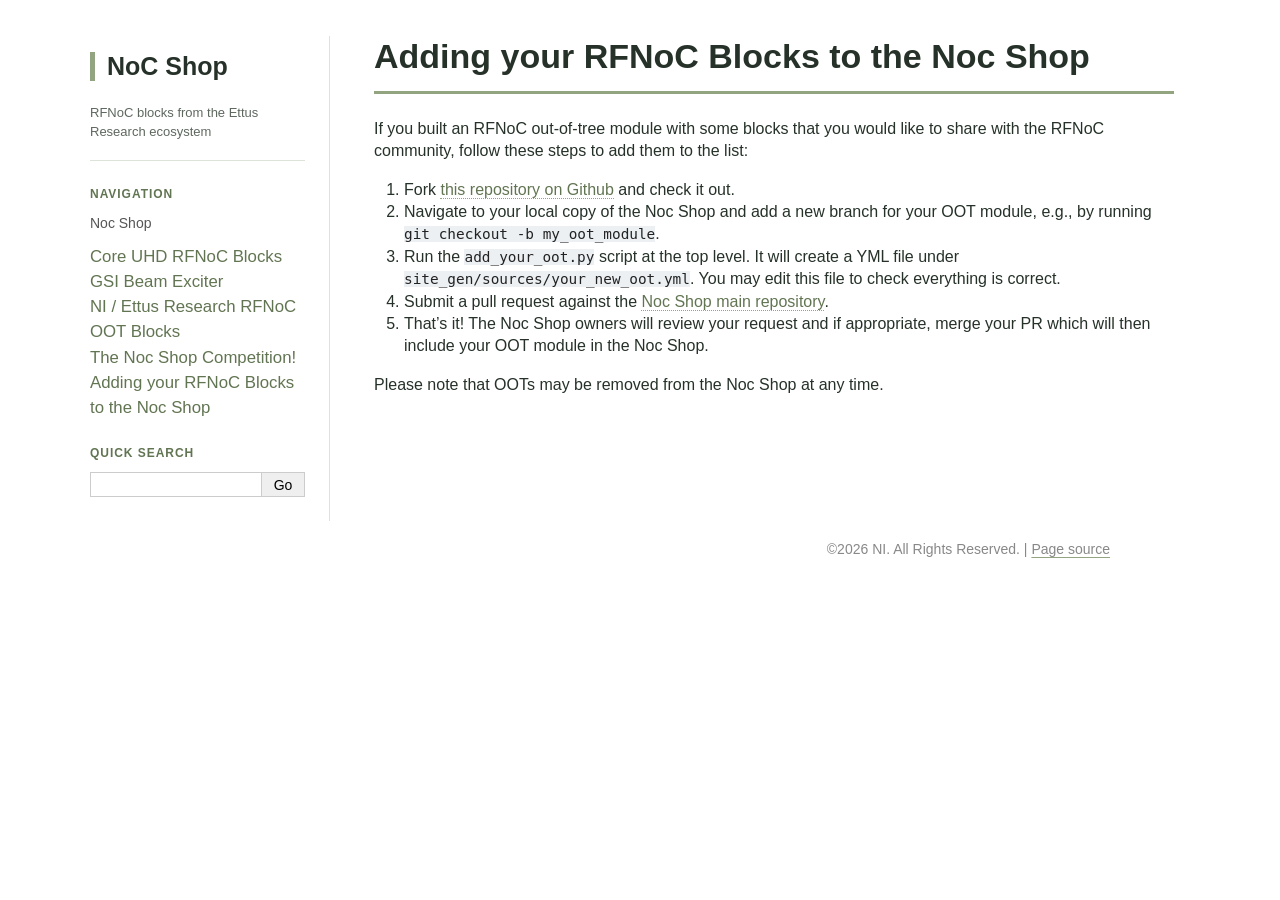
==== docs/add_your_oot.html @ ff435aef "Update pages" ====
<!DOCTYPE html>

<html lang="en" data-content_root="./">
  <head>
    <meta charset="utf-8" />
    <meta name="viewport" content="width=device-width, initial-scale=1.0" /><meta name="viewport" content="width=device-width, initial-scale=1" />

    <title>Adding your RFNoC Blocks to the Noc Shop &#8212; NoC Shop  documentation</title>
    <link rel="stylesheet" type="text/css" href="_static/pygments.css?v=4f649999" />
    <link rel="stylesheet" type="text/css" href="_static/alabaster.css?v=cb25574f" />
    <script src="_static/documentation_options.js?v=5929fcd5"></script>
    <script src="_static/doctools.js?v=888ff710"></script>
    <script src="_static/sphinx_highlight.js?v=dc90522c"></script>
    <link rel="index" title="Index" href="genindex.html" />
    <link rel="search" title="Search" href="search.html" />
    <link rel="prev" title="The Noc Shop Competition!" href="competition.html" />
   
  <link rel="stylesheet" href="_static/custom.css" type="text/css" />
  
  
  <meta name="viewport" content="width=device-width, initial-scale=0.9, maximum-scale=0.9" />

  </head><body>
  

    <div class="document">
      <div class="documentwrapper">
        <div class="bodywrapper">
          

          <div class="body" role="main">
            
  <section id="adding-your-rfnoc-blocks-to-the-noc-shop">
<h1>Adding your RFNoC Blocks to the Noc Shop<a class="headerlink" href="#adding-your-rfnoc-blocks-to-the-noc-shop" title="Link to this heading">¶</a></h1>
<p>If you built an RFNoC out-of-tree module with some blocks that you would like
to share with the RFNoC community, follow these steps to add them to the list:</p>
<ol class="arabic simple">
<li><p>Fork <a class="reference external" href="https://github.com/EttusResearch/noc-shop/fork">this repository on Github</a> and check it out.</p></li>
<li><p>Navigate to your local copy of the Noc Shop and add a new branch for your
OOT module, e.g., by running <code class="docutils literal notranslate"><span class="pre">git</span> <span class="pre">checkout</span> <span class="pre">-b</span> <span class="pre">my_oot_module</span></code>.</p></li>
<li><p>Run the <code class="docutils literal notranslate"><span class="pre">add_your_oot.py</span></code> script at the top level. It will create a YML
file under <code class="docutils literal notranslate"><span class="pre">site_gen/sources/your_new_oot.yml</span></code>. You may edit this file to
check everything is correct.</p></li>
<li><p>Submit a pull request against the <a class="reference external" href="https://github.com/EttusResearch/noc-shop">Noc Shop main repository</a>.</p></li>
<li><p>That’s it! The Noc Shop owners will review your request and if appropriate,
merge your PR which will then include your OOT module in the Noc Shop.</p></li>
</ol>
<p>Please note that OOTs may be removed from the Noc Shop at any time.</p>
</section>


          </div>
          
        </div>
      </div>
      <div class="sphinxsidebar" role="navigation" aria-label="main navigation">
        <div class="sphinxsidebarwrapper">
<h1 class="logo"><a href="index.html">NoC Shop</a></h1>



<p class="blurb">RFNoC blocks from the Ettus Research ecosystem</p>






<h3>Navigation</h3>
<p class="caption" role="heading"><span class="caption-text">Noc Shop</span></p>
<ul class="current">
<li class="toctree-l1"><a class="reference internal" href="autogen/uhd.html">Core UHD RFNoC Blocks</a></li>
<li class="toctree-l1"><a class="reference internal" href="autogen/rfnoc-beam-exciter.html">GSI Beam Exciter</a></li>
<li class="toctree-l1"><a class="reference internal" href="autogen/rfnoc-oot-blocks.html">NI / Ettus Research RFNoC OOT Blocks</a></li>
<li class="toctree-l1"><a class="reference internal" href="competition.html">The Noc Shop Competition!</a></li>
<li class="toctree-l1 current"><a class="current reference internal" href="#">Adding your RFNoC Blocks to the Noc Shop</a></li>
</ul>

<div class="relations">
<h3>Related Topics</h3>
<ul>
  <li><a href="index.html">Documentation overview</a><ul>
      <li>Previous: <a href="competition.html" title="previous chapter">The Noc Shop Competition!</a></li>
  </ul></li>
</ul>
</div>
<div id="searchbox" style="display: none" role="search">
  <h3 id="searchlabel">Quick search</h3>
    <div class="searchformwrapper">
    <form class="search" action="search.html" method="get">
      <input type="text" name="q" aria-labelledby="searchlabel" autocomplete="off" autocorrect="off" autocapitalize="off" spellcheck="false"/>
      <input type="submit" value="Go" />
    </form>
    </div>
</div>
<script>document.getElementById('searchbox').style.display = "block"</script>








        </div>
      </div>
      <div class="clearer"></div>
    </div>
    <div class="footer">
      &copy;2026 NI. All Rights Reserved.
      
      |
      <a href="_sources/add_your_oot.md.txt"
          rel="nofollow">Page source</a>
    </div>

    

    
  </body>
</html>
---- docs/_static/pygments.css ----
pre { line-height: 125%; }
td.linenos .normal { color: inherit; background-color: transparent; padding-left: 5px; padding-right: 5px; }
span.linenos { color: inherit; background-color: transparent; padding-left: 5px; padding-right: 5px; }
td.linenos .special { color: #000000; background-color: #ffffc0; padding-left: 5px; padding-right: 5px; }
span.linenos.special { color: #000000; background-color: #ffffc0; padding-left: 5px; padding-right: 5px; }
.highlight .hll { background-color: #ffffcc }
.highlight { background: #f8f8f8; }
.highlight .c { color: #8f5902; font-style: italic } /* Comment */
.highlight .err { color: #a40000; border: 1px solid #ef2929 } /* Error */
.highlight .g { color: #000000 } /* Generic */
.highlight .k { color: #004461; font-weight: bold } /* Keyword */
.highlight .l { color: #000000 } /* Literal */
.highlight .n { color: #000000 } /* Name */
.highlight .o { color: #582800 } /* Operator */
.highlight .x { color: #000000 } /* Other */
.highlight .p { color: #000000; font-weight: bold } /* Punctuation */
.highlight .ch { color: #8f5902; font-style: italic } /* Comment.Hashbang */
.highlight .cm { color: #8f5902; font-style: italic } /* Comment.Multiline */
.highlight .cp { color: #8f5902 } /* Comment.Preproc */
.highlight .cpf { color: #8f5902; font-style: italic } /* Comment.PreprocFile */
.highlight .c1 { color: #8f5902; font-style: italic } /* Comment.Single */
.highlight .cs { color: #8f5902; font-style: italic } /* Comment.Special */
.highlight .gd { color: #a40000 } /* Generic.Deleted */
.highlight .ge { color: #000000; font-style: italic } /* Generic.Emph */
.highlight .ges { color: #000000 } /* Generic.EmphStrong */
.highlight .gr { color: #ef2929 } /* Generic.Error */
.highlight .gh { color: #000080; font-weight: bold } /* Generic.Heading */
.highlight .gi { color: #00A000 } /* Generic.Inserted */
.highlight .go { color: #888888 } /* Generic.Output */
.highlight .gp { color: #745334 } /* Generic.Prompt */
.highlight .gs { color: #000000; font-weight: bold } /* Generic.Strong */
.highlight .gu { color: #800080; font-weight: bold } /* Generic.Subheading */
.highlight .gt { color: #a40000; font-weight: bold } /* Generic.Traceback */
.highlight .kc { color: #004461; font-weight: bold } /* Keyword.Constant */
.highlight .kd { color: #004461; font-weight: bold } /* Keyword.Declaration */
.highlight .kn { color: #004461; font-weight: bold } /* Keyword.Namespace */
.highlight .kp { color: #004461; font-weight: bold } /* Keyword.Pseudo */
.highlight .kr { color: #004461; font-weight: bold } /* Keyword.Reserved */
.highlight .kt { color: #004461; font-weight: bold } /* Keyword.Type */
.highlight .ld { color: #000000 } /* Literal.Date */
.highlight .m { color: #990000 } /* Literal.Number */
.highlight .s { color: #4e9a06 } /* Literal.String */
.highlight .na { color: #c4a000 } /* Name.Attribute */
.highlight .nb { color: #004461 } /* Name.Builtin */
.highlight .nc { color: #000000 } /* Name.Class */
.highlight .no { color: #000000 } /* Name.Constant */
.highlight .nd { color: #888888 } /* Name.Decorator */
.highlight .ni { color: #ce5c00 } /* Name.Entity */
.highlight .ne { color: #cc0000; font-weight: bold } /* Name.Exception */
.highlight .nf { color: #000000 } /* Name.Function */
.highlight .nl { color: #f57900 } /* Name.Label */
.highlight .nn { color: #000000 } /* Name.Namespace */
.highlight .nx { color: #000000 } /* Name.Other */
.highlight .py { color: #000000 } /* Name.Property */
.highlight .nt { color: #004461; font-weight: bold } /* Name.Tag */
.highlight .nv { color: #000000 } /* Name.Variable */
.highlight .ow { color: #004461; font-weight: bold } /* Operator.Word */
.highlight .pm { color: #000000; font-weight: bold } /* Punctuation.Marker */
.highlight .w { color: #f8f8f8; text-decoration: underline } /* Text.Whitespace */
.highlight .mb { color: #990000 } /* Literal.Number.Bin */
.highlight .mf { color: #990000 } /* Literal.Number.Float */
.highlight .mh { color: #990000 } /* Literal.Number.Hex */
.highlight .mi { color: #990000 } /* Literal.Number.Integer */
.highlight .mo { color: #990000 } /* Literal.Number.Oct */
.highlight .sa { color: #4e9a06 } /* Literal.String.Affix */
.highlight .sb { color: #4e9a06 } /* Literal.String.Backtick */
.highlight .sc { color: #4e9a06 } /* Literal.String.Char */
.highlight .dl { color: #4e9a06 } /* Literal.String.Delimiter */
.highlight .sd { color: #8f5902; font-style: italic } /* Literal.String.Doc */
.highlight .s2 { color: #4e9a06 } /* Literal.String.Double */
.highlight .se { color: #4e9a06 } /* Literal.String.Escape */
.highlight .sh { color: #4e9a06 } /* Literal.String.Heredoc */
.highlight .si { color: #4e9a06 } /* Literal.String.Interpol */
.highlight .sx { color: #4e9a06 } /* Literal.String.Other */
.highlight .sr { color: #4e9a06 } /* Literal.String.Regex */
.highlight .s1 { color: #4e9a06 } /* Literal.String.Single */
.highlight .ss { color: #4e9a06 } /* Literal.String.Symbol */
.highlight .bp { color: #3465a4 } /* Name.Builtin.Pseudo */
.highlight .fm { color: #000000 } /* Name.Function.Magic */
.highlight .vc { color: #000000 } /* Name.Variable.Class */
.highlight .vg { color: #000000 } /* Name.Variable.Global */
.highlight .vi { color: #000000 } /* Name.Variable.Instance */
.highlight .vm { color: #000000 } /* Name.Variable.Magic */
.highlight .il { color: #990000 } /* Literal.Number.Integer.Long */
---- docs/_static/alabaster.css ----
@import url("basic.css");

/* -- page layout ----------------------------------------------------------- */

body {
    font-family: Georgia, serif;
    font-size: 17px;
    background-color: #fff;
    color: #000;
    margin: 0;
    padding: 0;
}


div.document {
    width: 940px;
    margin: 30px auto 0 auto;
}

div.documentwrapper {
    float: left;
    width: 100%;
}

div.bodywrapper {
    margin: 0 0 0 220px;
}

div.sphinxsidebar {
    width: 220px;
    font-size: 14px;
    line-height: 1.5;
}

hr {
    border: 1px solid #B1B4B6;
}

div.body {
    background-color: #fff;
    color: #3E4349;
    padding: 0 30px 0 30px;
}

div.body > .section {
    text-align: left;
}

div.footer {
    width: 940px;
    margin: 20px auto 30px auto;
    font-size: 14px;
    color: #888;
    text-align: right;
}

div.footer a {
    color: #888;
}

p.caption {
    font-family: inherit;
    font-size: inherit;
}


div.relations {
    display: none;
}


div.sphinxsidebar a {
    color: #444;
    text-decoration: none;
    border-bottom: 1px dotted #999;
}

div.sphinxsidebar a:hover {
    border-bottom: 1px solid #999;
}

div.sphinxsidebarwrapper {
    padding: 18px 10px;
}

div.sphinxsidebarwrapper p.logo {
    padding: 0;
    margin: -10px 0 0 0px;
    text-align: center;
}

div.sphinxsidebarwrapper h1.logo {
    margin-top: -10px;
    text-align: center;
    margin-bottom: 5px;
    text-align: left;
}

div.sphinxsidebarwrapper h1.logo-name {
    margin-top: 0px;
}

div.sphinxsidebarwrapper p.blurb {
    margin-top: 0;
    font-style: normal;
}

div.sphinxsidebar h3,
div.sphinxsidebar h4 {
    font-family: Georgia, serif;
    color: #444;
    font-size: 24px;
    font-weight: normal;
    margin: 0 0 5px 0;
    padding: 0;
}

div.sphinxsidebar h4 {
    font-size: 20px;
}

div.sphinxsidebar h3 a {
    color: #444;
}

div.sphinxsidebar p.logo a,
div.sphinxsidebar h3 a,
div.sphinxsidebar p.logo a:hover,
div.sphinxsidebar h3 a:hover {
    border: none;
}

div.sphinxsidebar p {
    color: #555;
    margin: 10px 0;
}

div.sphinxsidebar ul {
    margin: 10px 0;
    padding: 0;
    color: #000;
}

div.sphinxsidebar ul li.toctree-l1 > a {
    font-size: 120%;
}

div.sphinxsidebar ul li.toctree-l2 > a {
    font-size: 110%;
}

div.sphinxsidebar input {
    border: 1px solid #CCC;
    font-family: Georgia, serif;
    font-size: 1em;
}

div.sphinxsidebar hr {
    border: none;
    height: 1px;
    color: #AAA;
    background: #AAA;

    text-align: left;
    margin-left: 0;
    width: 50%;
}

div.sphinxsidebar .badge {
    border-bottom: none;
}

div.sphinxsidebar .badge:hover {
    border-bottom: none;
}

/* To address an issue with donation coming after search */
div.sphinxsidebar h3.donation {
    margin-top: 10px;
}

/* -- body styles ----------------------------------------------------------- */

a {
    color: #004B6B;
    text-decoration: underline;
}

a:hover {
    color: #6D4100;
    text-decoration: underline;
}

div.body h1,
div.body h2,
div.body h3,
div.body h4,
div.body h5,
div.body h6 {
    font-family: Georgia, serif;
    font-weight: normal;
    margin: 30px 0px 10px 0px;
    padding: 0;
}

div.body h1 { margin-top: 0; padding-top: 0; font-size: 240%; }
div.body h2 { font-size: 180%; }
div.body h3 { font-size: 150%; }
div.body h4 { font-size: 130%; }
div.body h5 { font-size: 100%; }
div.body h6 { font-size: 100%; }

a.headerlink {
    color: #DDD;
    padding: 0 4px;
    text-decoration: none;
}

a.headerlink:hover {
    color: #444;
    background: #EAEAEA;
}

div.body p, div.body dd, div.body li {
    line-height: 1.4em;
}

div.admonition {
    margin: 20px 0px;
    padding: 10px 30px;
    background-color: #EEE;
    border: 1px solid #CCC;
}

div.admonition tt.xref, div.admonition code.xref, div.admonition a tt {
    background-color: #FBFBFB;
    border-bottom: 1px solid #fafafa;
}

div.admonition p.admonition-title {
    font-family: Georgia, serif;
    font-weight: normal;
    font-size: 24px;
    margin: 0 0 10px 0;
    padding: 0;
    line-height: 1;
}

div.admonition p.last {
    margin-bottom: 0;
}

div.highlight {
    background-color: #fff;
}

dt:target, .highlight {
    background: #FAF3E8;
}

div.warning {
    background-color: #FCC;
    border: 1px solid #FAA;
}

div.danger {
    background-color: #FCC;
    border: 1px solid #FAA;
    -moz-box-shadow: 2px 2px 4px #D52C2C;
    -webkit-box-shadow: 2px 2px 4px #D52C2C;
    box-shadow: 2px 2px 4px #D52C2C;
}

div.error {
    background-color: #FCC;
    border: 1px solid #FAA;
    -moz-box-shadow: 2px 2px 4px #D52C2C;
    -webkit-box-shadow: 2px 2px 4px #D52C2C;
    box-shadow: 2px 2px 4px #D52C2C;
}

div.caution {
    background-color: #FCC;
    border: 1px solid #FAA;
}

div.attention {
    background-color: #FCC;
    border: 1px solid #FAA;
}

div.important {
    background-color: #EEE;
    border: 1px solid #CCC;
}

div.note {
    background-color: #EEE;
    border: 1px solid #CCC;
}

div.tip {
    background-color: #EEE;
    border: 1px solid #CCC;
}

div.hint {
    background-color: #EEE;
    border: 1px solid #CCC;
}

div.seealso {
    background-color: #EEE;
    border: 1px solid #CCC;
}

div.topic {
    background-color: #EEE;
}

p.admonition-title {
    display: inline;
}

p.admonition-title:after {
    content: ":";
}

pre, tt, code {
    font-family: 'Consolas', 'Menlo', 'DejaVu Sans Mono', 'Bitstream Vera Sans Mono', monospace;
    font-size: 0.9em;
}

.hll {
    background-color: #FFC;
    margin: 0 -12px;
    padding: 0 12px;
    display: block;
}

img.screenshot {
}

tt.descname, tt.descclassname, code.descname, code.descclassname {
    font-size: 0.95em;
}

tt.descname, code.descname {
    padding-right: 0.08em;
}

img.screenshot {
    -moz-box-shadow: 2px 2px 4px #EEE;
    -webkit-box-shadow: 2px 2px 4px #EEE;
    box-shadow: 2px 2px 4px #EEE;
}

table.docutils {
    border: 1px solid #888;
    -moz-box-shadow: 2px 2px 4px #EEE;
    -webkit-box-shadow: 2px 2px 4px #EEE;
    box-shadow: 2px 2px 4px #EEE;
}

table.docutils td, table.docutils th {
    border: 1px solid #888;
    padding: 0.25em 0.7em;
}

table.field-list, table.footnote {
    border: none;
    -moz-box-shadow: none;
    -webkit-box-shadow: none;
    box-shadow: none;
}

table.footnote {
    margin: 15px 0;
    width: 100%;
    border: 1px solid #EEE;
    background: #FDFDFD;
    font-size: 0.9em;
}

table.footnote + table.footnote {
    margin-top: -15px;
    border-top: none;
}

table.field-list th {
    padding: 0 0.8em 0 0;
}

table.field-list td {
    padding: 0;
}

table.field-list p {
    margin-bottom: 0.8em;
}

/* Cloned from
 * https://github.com/sphinx-doc/sphinx/commit/ef60dbfce09286b20b7385333d63a60321784e68
 */
.field-name {
    -moz-hyphens: manual;
    -ms-hyphens: manual;
    -webkit-hyphens: manual;
    hyphens: manual;
}

table.footnote td.label {
    width: .1px;
    padding: 0.3em 0 0.3em 0.5em;
}

table.footnote td {
    padding: 0.3em 0.5em;
}

dl {
    margin: 0;
    padding: 0;
}

dl dd {
    margin-left: 30px;
}

blockquote {
    margin: 0 0 0 30px;
    padding: 0;
}

ul, ol {
    /* Matches the 30px from the narrow-screen "li > ul" selector below */
    margin: 10px 0 10px 30px;
    padding: 0;
}

pre {
    background: #EEE;
    padding: 7px 30px;
    margin: 15px 0px;
    line-height: 1.3em;
}

div.viewcode-block:target {
    background: #ffd;
}

dl pre, blockquote pre, li pre {
    margin-left: 0;
    padding-left: 30px;
}

tt, code {
    background-color: #ecf0f3;
    color: #222;
    /* padding: 1px 2px; */
}

tt.xref, code.xref, a tt {
    background-color: #FBFBFB;
    border-bottom: 1px solid #fff;
}

a.reference {
    text-decoration: none;
    border-bottom: 1px dotted #004B6B;
}

/* Don't put an underline on images */
a.image-reference, a.image-reference:hover {
    border-bottom: none;
}

a.reference:hover {
    border-bottom: 1px solid #6D4100;
}

a.footnote-reference {
    text-decoration: none;
    font-size: 0.7em;
    vertical-align: top;
    border-bottom: 1px dotted #004B6B;
}

a.footnote-reference:hover {
    border-bottom: 1px solid #6D4100;
}

a:hover tt, a:hover code {
    background: #EEE;
}


@media screen and (max-width: 870px) {

    div.sphinxsidebar {
    	display: none;
    }

    div.document {
       width: 100%;

    }

    div.documentwrapper {
    	margin-left: 0;
    	margin-top: 0;
    	margin-right: 0;
    	margin-bottom: 0;
    }

    div.bodywrapper {
    	margin-top: 0;
    	margin-right: 0;
    	margin-bottom: 0;
    	margin-left: 0;
    }

    ul {
    	margin-left: 0;
    }

	li > ul {
        /* Matches the 30px from the "ul, ol" selector above */
		margin-left: 30px;
	}

    .document {
    	width: auto;
    }

    .footer {
    	width: auto;
    }

    .bodywrapper {
    	margin: 0;
    }

    .footer {
    	width: auto;
    }

    .github {
        display: none;
    }



}



@media screen and (max-width: 875px) {

    body {
        margin: 0;
        padding: 20px 30px;
    }

    div.documentwrapper {
        float: none;
        background: #fff;
    }

    div.sphinxsidebar {
        display: block;
        float: none;
        width: 102.5%;
        margin: 50px -30px -20px -30px;
        padding: 10px 20px;
        background: #333;
        color: #FFF;
    }

    div.sphinxsidebar h3, div.sphinxsidebar h4, div.sphinxsidebar p,
    div.sphinxsidebar h3 a {
        color: #fff;
    }

    div.sphinxsidebar a {
        color: #AAA;
    }

    div.sphinxsidebar p.logo {
        display: none;
    }

    div.document {
        width: 100%;
        margin: 0;
    }

    div.footer {
        display: none;
    }

    div.bodywrapper {
        margin: 0;
    }

    div.body {
        min-height: 0;
        padding: 0;
    }

    .rtd_doc_footer {
        display: none;
    }

    .document {
        width: auto;
    }

    .footer {
        width: auto;
    }

    .footer {
        width: auto;
    }

    .github {
        display: none;
    }
}


/* misc. */

.revsys-inline {
    display: none!important;
}

/* Make nested-list/multi-paragraph items look better in Releases changelog
 * pages. Without this, docutils' magical list fuckery causes inconsistent
 * formatting between different release sub-lists.
 */
div#changelog > div.section > ul > li > p:only-child {
    margin-bottom: 0;
}

/* Hide fugly table cell borders in ..bibliography:: directive output */
table.docutils.citation, table.docutils.citation td, table.docutils.citation th {
  border: none;
  /* Below needed in some edge cases; if not applied, bottom shadows appear */
  -moz-box-shadow: none;
  -webkit-box-shadow: none;
  box-shadow: none;
}


/* relbar */

.related {
    line-height: 30px;
    width: 100%;
    font-size: 0.9rem;
}

.related.top {
    border-bottom: 1px solid #EEE;
    margin-bottom: 20px;
}

.related.bottom {
    border-top: 1px solid #EEE;
}

.related ul {
    padding: 0;
    margin: 0;
    list-style: none;
}

.related li {
    display: inline;
}

nav#rellinks {
    float: right;
}

nav#rellinks li+li:before {
    content: "|";
}

nav#breadcrumbs li+li:before {
    content: "\00BB";
}

/* Hide certain items when printing */
@media print {
    div.related {
        display: none;
    }
}
---- docs/_static/custom.css ----
/* Ettus Research-inspired presentation for the lightweight Alabaster theme. */

:root {
    --ettus-green: #92A580;
    --ettus-green-dark: #627552;
    --ettus-green-visited: #4c6143;
    --ink: #263229;
    --muted-ink: #5e685f;
    --line: #dce3d8;
    --soft-green: #f3f6f1;
}

body,
div.body,
div.sphinxsidebar,
div.sphinxsidebar h3,
div.sphinxsidebar h4,
div.body h1,
div.body h2,
div.body h3,
div.body h4,
div.body h5,
div.body h6,
div.admonition p.admonition-title,
div.sphinxsidebar input {
    font-family: "Helvetica Neue", Helvetica, Arial, sans-serif;
}

body {
    color: var(--ink);
    font-size: 16px;
}

div.document {
    width: min(1100px, calc(100% - 48px));
    margin-top: 36px;
}

div.bodywrapper {
    margin-left: 240px;
}

div.sphinxsidebar {
    width: 240px;
    box-sizing: border-box;
    border-right: 1px solid var(--line);
    color: var(--muted-ink);
}

div.sphinxsidebarwrapper {
    padding: 16px 24px 24px 0;
}

div.sphinxsidebarwrapper h1.logo {
    border-left: 5px solid var(--ettus-green);
    color: var(--ink);
    font-size: 25px;
    font-weight: 600;
    line-height: 1.15;
    margin: 0 0 22px;
    padding-left: 12px;
}

div.sphinxsidebarwrapper h1.logo a,
div.sphinxsidebar h3 a {
    color: inherit;
}

div.sphinxsidebar p.blurb {
    border-bottom: 1px solid var(--line);
    color: var(--muted-ink);
    font-size: 13px;
    line-height: 1.5;
    padding-bottom: 18px;
}

div.sphinxsidebar h3,
div.sphinxsidebar h4 {
    color: var(--ettus-green-dark);
    font-size: 12px;
    font-weight: 700;
    letter-spacing: 0.08em;
    margin-top: 24px;
    text-transform: uppercase;
}

div.sphinxsidebar a:link {
    border-bottom: 0;
    color: var(--ettus-green-dark);
}

div.sphinxsidebar a:visited {
    border-bottom: 0;
    color: var(--ettus-green-visited);
}

div.sphinxsidebar a:hover,
div.sphinxsidebar li.current>a {
    color: var(--ettus-green-dark);
}

div.body {
    color: var(--ink);
    padding: 0 0 0 44px;
}

div.body h1,
div.body h2,
div.body h3,
div.body h4,
div.body h5,
div.body h6 {
    color: var(--ink);
    font-weight: 600;
    letter-spacing: 0;
}

div.body h1 {
    border-bottom: 3px solid var(--ettus-green);
    font-size: 34px;
    line-height: 1.2;
    margin-bottom: 24px;
    padding-bottom: 14px;
}

div.body h2 {
    border-bottom: 1px solid var(--line);
    font-size: 25px;
    padding-bottom: 8px;
}

a {
    color: var(--ettus-green-dark);
    text-decoration-color: var(--ettus-green);
    text-decoration-thickness: 1px;
    text-underline-offset: 3px;
}

a:link,
a.reference:link {
    color: var(--ettus-green-dark);
}

a:visited,
a.reference:visited {
    color: var(--ettus-green-visited);
}

a.reference:link,
a.footnote-reference:link {
    border-bottom-color: var(--ettus-green);
}

a.reference:visited,
a.footnote-reference:visited {
    border-bottom-color: var(--ettus-green-visited);
}

a:hover,
a:focus {
    color: var(--ettus-green-dark);
    text-decoration-color: var(--ettus-green-dark);
}

a:focus-visible,
input:focus-visible {
    outline: 2px solid var(--ettus-green);
    outline-offset: 3px;
}

div.admonition {
    background: var(--soft-green);
    border: 0;
    border-left: 4px solid var(--ettus-green);
    padding: 14px 20px;
}

div.highlight,
dt:target,
.highlight {
    background: var(--soft-green);
}

@media screen and (max-width: 875px) {
    div.document {
        width: min(100% - 32px, 700px);
        margin-top: 24px;
    }

    div.bodywrapper {
        margin-left: 0;
    }

    div.sphinxsidebar {
        border-bottom: 1px solid var(--line);
        border-right: 0;
        width: 100%;
    }

    div.sphinxsidebarwrapper {
        padding: 0 0 18px;
    }

    div.body {
        padding: 30px 0 0;
    }
}
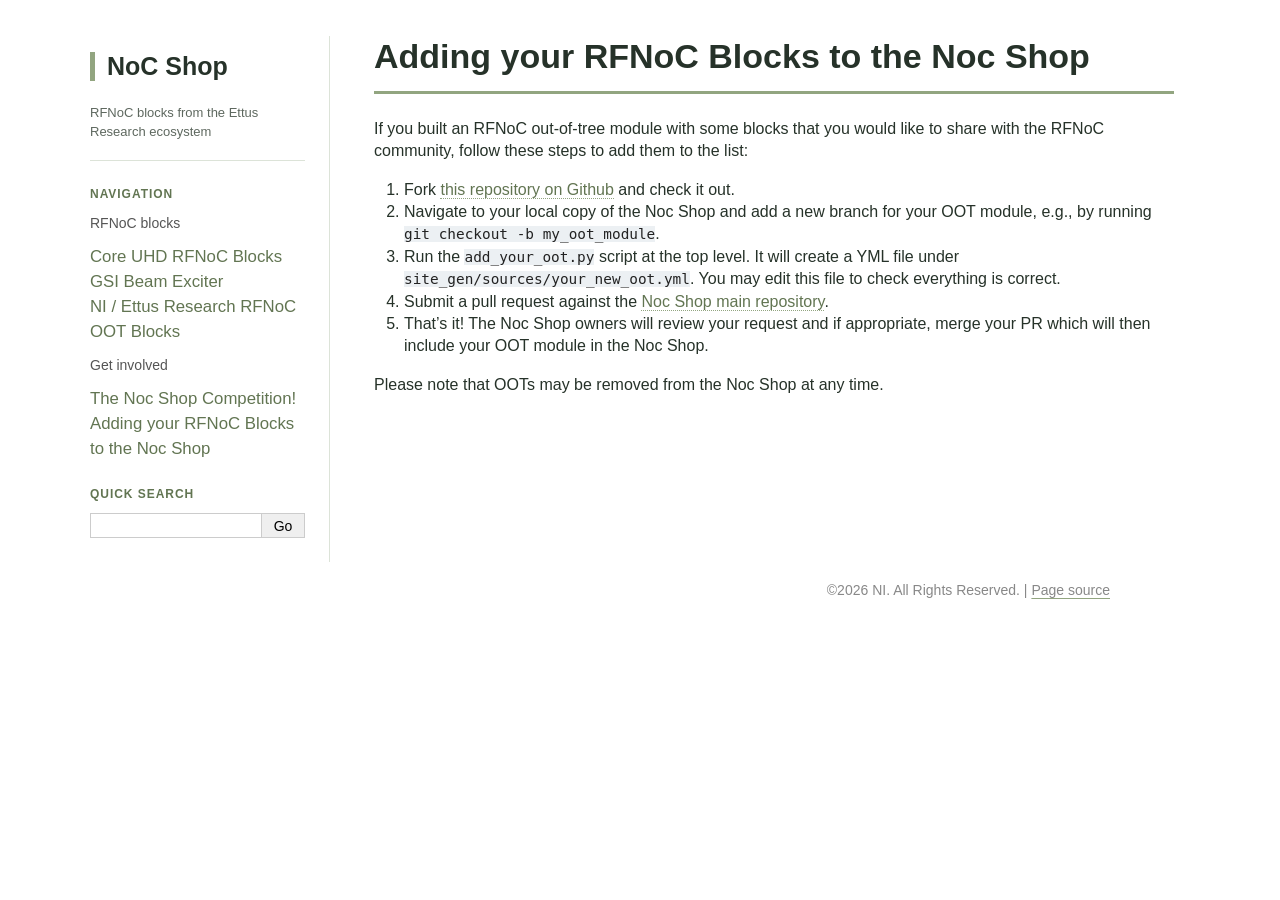
==== commit 61360c54: "Update pages" ====
--- a/docs/add_your_oot.html
+++ b/docs/add_your_oot.html
@@ -67,11 +67,14 @@
 
 
 <h3>Navigation</h3>
-<p class="caption" role="heading"><span class="caption-text">Noc Shop</span></p>
-<ul class="current">
+<p class="caption" role="heading"><span class="caption-text">RFNoC blocks</span></p>
+<ul>
 <li class="toctree-l1"><a class="reference internal" href="autogen/uhd.html">Core UHD RFNoC Blocks</a></li>
 <li class="toctree-l1"><a class="reference internal" href="autogen/rfnoc-beam-exciter.html">GSI Beam Exciter</a></li>
 <li class="toctree-l1"><a class="reference internal" href="autogen/rfnoc-oot-blocks.html">NI / Ettus Research RFNoC OOT Blocks</a></li>
+</ul>
+<p class="caption" role="heading"><span class="caption-text">Get involved</span></p>
+<ul class="current">
 <li class="toctree-l1"><a class="reference internal" href="competition.html">The Noc Shop Competition!</a></li>
 <li class="toctree-l1 current"><a class="current reference internal" href="#">Adding your RFNoC Blocks to the Noc Shop</a></li>
 </ul>
